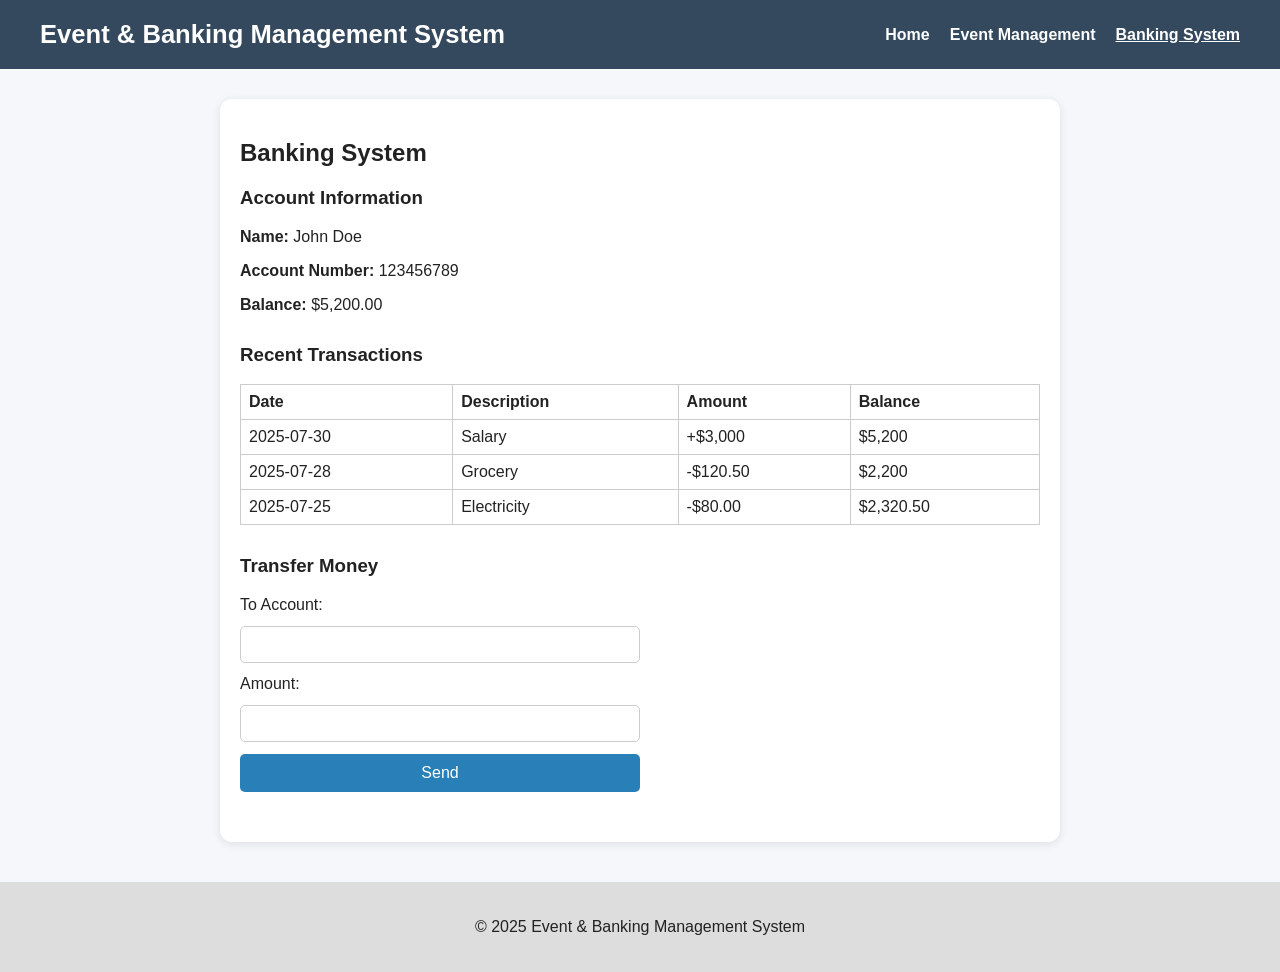
==== banking.html @ f14a7b07 "Add files via upload" ====
<!DOCTYPE html>
<html lang="en">
<head>
  <meta charset="UTF-8">
  <title>Banking System</title>
  <link rel="stylesheet" href="style.css">
</head>
<body>
  <header>
    <h1>Event & Banking Management System</h1>
    <nav>
      <ul>
        <li><a href="index.html">Home</a></li>
        <li><a href="events.html">Event Management</a></li>
        <li><a href="banking.html" class="active">Banking System</a></li>
      </ul>
    </nav>
  </header>
  <main class="section-container">
    <h2>Banking System</h2>

    <div class="card">
      <h3>Account Information</h3>
      <p><strong>Name:</strong> John Doe</p>
      <p><strong>Account Number:</strong> 123456789</p>
      <p><strong>Balance:</strong> $5,200.00</p>
    </div>

    <div class="card">
      <h3>Recent Transactions</h3>
      <table>
        <tr><th>Date</th><th>Description</th><th>Amount</th><th>Balance</th></tr>
        <tr><td>2025-07-30</td><td>Salary</td><td>+$3,000</td><td>$5,200</td></tr>
        <tr><td>2025-07-28</td><td>Grocery</td><td>-$120.50</td><td>$2,200</td></tr>
        <tr><td>2025-07-25</td><td>Electricity</td><td>-$80.00</td><td>$2,320.50</td></tr>
      </table>
    </div>

    <div class="card">
      <h3>Transfer Money</h3>
      <form>
        <label>To Account:</label>
        <input type="text" required>
        <label>Amount:</label>
        <input type="number" min="1" required>
        <button type="submit">Send</button>
      </form>
    </div>
  </main>
  <footer>
    <p>© 2025 Event & Banking Management System</p>
  </footer>
</body>
</html>
---- style.css ----
body {
  font-family: 'Segoe UI', sans-serif;
  margin: 0;
  background-color: #f5f7fa;
  color: #222;
}
header {
  background-color: #34495e;
  color: white;
  padding: 20px 40px;
  display: flex;
  justify-content: space-between;
  flex-wrap: wrap;
  align-items: center;
}
header h1 {
  font-size: 1.6rem;
  margin: 0;
}
nav ul {
  display: flex;
  gap: 20px;
  list-style: none;
  margin: 0;
}
nav a {
  color: white;
  text-decoration: none;
  font-weight: bold;
}
nav a.active, nav a:hover {
  text-decoration: underline;
}
.section-container {
  width: 800px;
  margin: 30px auto;
  padding: 20px;
  background: white;
  border-radius: 12px;
  box-shadow: 0 2px 10px rgba(0,0,0,0.1);
}
form {
  display: flex;
  flex-direction: column;
  gap: 12px;
  max-width: 400px;
}
input, textarea {
  padding: 10px;
  border-radius: 5px;
  border: 1px solid #ccc;
}
button {
  background-color: #2980b9;
  color: white;
  padding: 10px;
  border: none;
  font-size: 1rem;
  border-radius: 5px;
  cursor: pointer;
}
button:hover {
  background-color: #1c5980;
}
table {
  width: 100%;
  border-collapse: collapse;
  margin-top: 10px;
}
th, td {
  border: 1px solid #ccc;
  padding: 8px;
  text-align: left;
}
.card {
  margin-bottom: 30px;
}
footer {
  text-align: center;
  background-color: #ddd;
  padding: 20px;
  font-size: 1rem;
  margin-top: 40px;
  max-width:800;
  bottom:0;
}
.b{
  background-image: url("https://online.jwu.edu/wp-content/uploads/2023/06/produce20concert-min.jpg");
  
  
  background-repeat: no-repeat;
  background-size: cover;

}
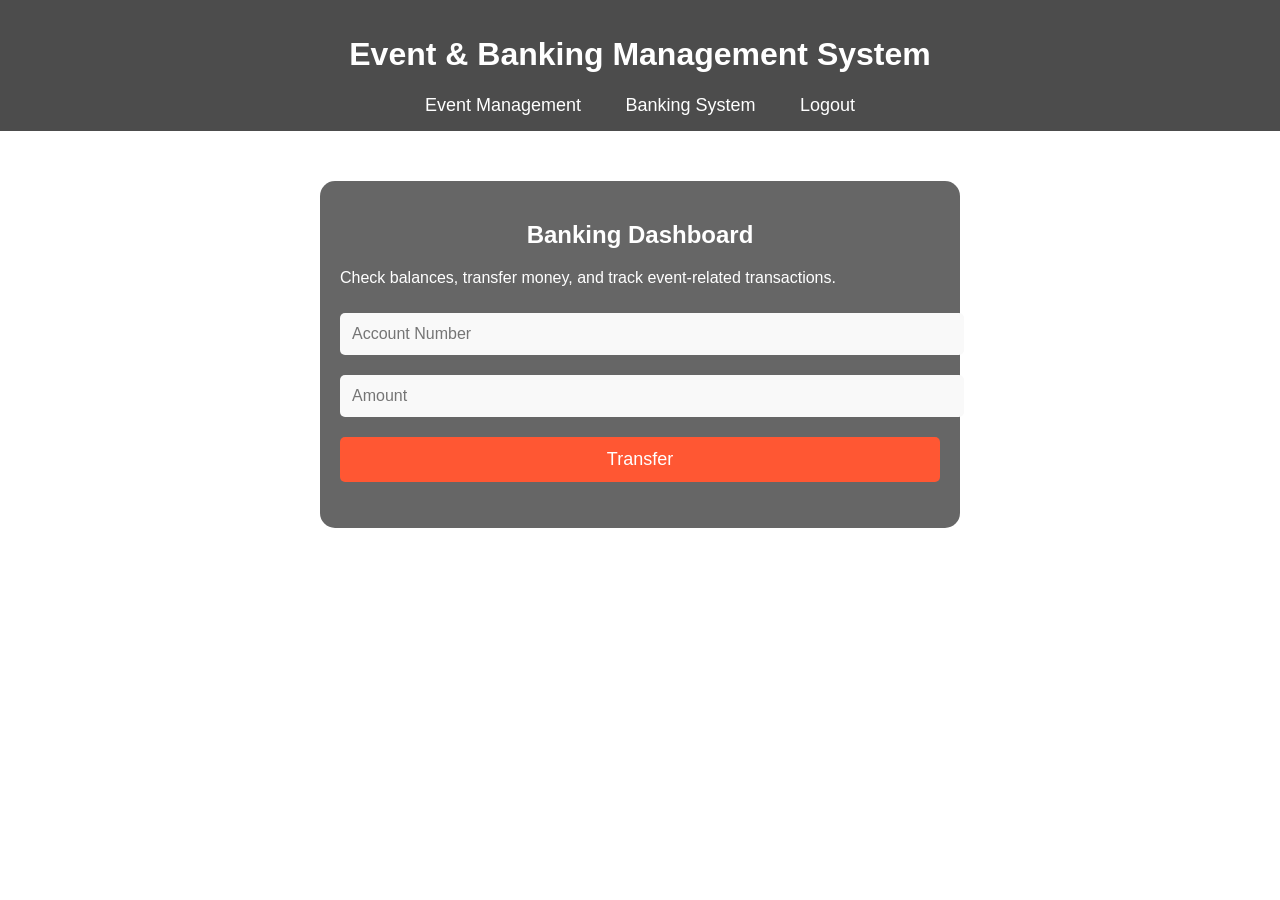
==== commit 4004a09c: "Add files via upload" ====
--- a/banking.html
+++ b/banking.html
@@ -1,54 +1,33 @@
 <!DOCTYPE html>
-<html lang="en">
+<html>
 <head>
-  <meta charset="UTF-8">
-  <title>Banking System</title>
-  <link rel="stylesheet" href="style.css">
+    <title>Banking System</title>
+    <link rel="stylesheet" href="style.css">
+    <style>
+        body { 
+            background-image: url('https://images.unsplash.com/photo-1556745753-b2904692b3cd'); 
+            background-size: cover;
+            background-position: center;
+        }
+    </style>
 </head>
 <body>
-  <header>
+<div class="navbar">
     <h1>Event & Banking Management System</h1>
-    <nav>
-      <ul>
-        <li><a href="index.html">Home</a></li>
-        <li><a href="events.html">Event Management</a></li>
-        <li><a href="banking.html" class="active">Banking System</a></li>
-      </ul>
-    </nav>
-  </header>
-  <main class="section-container">
-    <h2>Banking System</h2>
-
-    <div class="card">
-      <h3>Account Information</h3>
-      <p><strong>Name:</strong> John Doe</p>
-      <p><strong>Account Number:</strong> 123456789</p>
-      <p><strong>Balance:</strong> $5,200.00</p>
-    </div>
-
-    <div class="card">
-      <h3>Recent Transactions</h3>
-      <table>
-        <tr><th>Date</th><th>Description</th><th>Amount</th><th>Balance</th></tr>
-        <tr><td>2025-07-30</td><td>Salary</td><td>+$3,000</td><td>$5,200</td></tr>
-        <tr><td>2025-07-28</td><td>Grocery</td><td>-$120.50</td><td>$2,200</td></tr>
-        <tr><td>2025-07-25</td><td>Electricity</td><td>-$80.00</td><td>$2,320.50</td></tr>
-      </table>
-    </div>
-
-    <div class="card">
-      <h3>Transfer Money</h3>
-      <form>
-        <label>To Account:</label>
-        <input type="text" required>
-        <label>Amount:</label>
-        <input type="number" min="1" required>
-        <button type="submit">Send</button>
-      </form>
-    </div>
-  </main>
-  <footer>
-    <p>© 2025 Event & Banking Management System</p>
-  </footer>
+    <a href="event.html">Event Management</a>
+    <a href="banking.html">Banking System</a>
+    <a href="login.html">Logout</a>
+</div>
+<div class="container">
+    <h2>Banking Dashboard</h2>
+    <p>Check balances, transfer money, and track event-related transactions.</p>
+    <form id="bankForm">
+        <input type="text" id="account" placeholder="Account Number" required>
+        <input type="number" id="amount" placeholder="Amount" min="1" step="0.01" required>
+        <button type="submit">Transfer</button>
+    </form>
+    <p id="bankMessage"></p>
+</div>
+<script src="script.js"></script>
 </body>
 </html>
--- a/style.css
+++ b/style.css
@@ -1,94 +1,144 @@
 body {
-  font-family: 'Segoe UI', sans-serif;
-  margin: 0;
-  background-color: #f5f7fa;
-  color: #222;
+    margin: 0;
+    font-family: Arial, sans-serif;
+    color: white;
+    background-size: cover;
+    background-position: center;
+    min-height: 100vh;
 }
-header {
-  background-color: #34495e;
-  color: white;
-  padding: 20px 40px;
-  display: flex;
-  justify-content: space-between;
-  flex-wrap: wrap;
-  align-items: center;
+
+/* Common container */
+.container {
+    background: rgba(0, 0, 0, 0.6);
+    max-width: 600px;
+    margin: 50px auto;
+    padding: 20px;
+    border-radius: 15px;
 }
-header h1 {
-  font-size: 1.6rem;
-  margin: 0;
+
+/* Headings */
+h1, h2 {
+    text-align: center;
 }
-nav ul {
-  display: flex;
-  gap: 20px;
-  list-style: none;
-  margin: 0;
-}
-nav a {
-  color: white;
-  text-decoration: none;
-  font-weight: bold;
-}
-nav a.active, nav a:hover {
-  text-decoration: underline;
-}
-.section-container {
-  width: 800px;
-  margin: 30px auto;
-  padding: 20px;
-  background: white;
-  border-radius: 12px;
-  box-shadow: 0 2px 10px rgba(0,0,0,0.1);
-}
-form {
-  display: flex;
-  flex-direction: column;
-  gap: 12px;
-  max-width: 400px;
+
+/* Form elements */
+input, textarea, button {
+    width: 100%;
+    padding: 12px;
+    margin: 10px 0;
+    font-size: 16px;
+    border: none;
+    border-radius: 5px;
 }
 input, textarea {
-  padding: 10px;
-  border-radius: 5px;
-  border: 1px solid #ccc;
+    background: #f9f9f9;
+    color: black;
 }
 button {
-  background-color: #2980b9;
-  color: white;
-  padding: 10px;
-  border: none;
-  font-size: 1rem;
-  border-radius: 5px;
-  cursor: pointer;
+    background: #ff5733;
+    color: white;
+    font-size: 18px;
+    cursor: pointer;
 }
 button:hover {
-  background-color: #1c5980;
+    background: #ff2e00;
 }
-table {
-  width: 100%;
-  border-collapse: collapse;
-  margin-top: 10px;
+
+/* Navbar */
+.navbar {
+    background: rgba(0, 0, 0, 0.7);
+    padding: 15px;
+    text-align: center;
 }
-th, td {
-  border: 1px solid #ccc;
-  padding: 8px;
-  text-align: left;
+.navbar a {
+    color: white;
+    text-decoration: none;
+    margin: 0 20px;
+    font-size: 18px;
 }
-.card {
-  margin-bottom: 30px;
+
+/* Event list */
+ul {
+    list-style: none;
+    padding: 0;
 }
-footer {
-  text-align: center;
-  background-color: #ddd;
-  padding: 20px;
-  font-size: 1rem;
-  margin-top: 40px;
-  max-width:800;
-  bottom:0;
+li {
+    background: rgba(255,255,255,0.2);
+    margin: 5px 0;
+    padding: 10px;
+    border-radius: 5px;
 }
-.b{
-  background-image: url("https://online.jwu.edu/wp-content/uploads/2023/06/produce20concert-min.jpg");
-  
-  
-  background-repeat: no-repeat;
-  background-size: cover;
 
-}+/* Success and error messages */
+.success {
+    color: lightgreen;
+    font-weight: bold;
+}
+.error {
+    color: red;
+    font-weight: bold;
+}
+
+/* ===== Login Page Specific ===== */
+body.login-page {
+    background: linear-gradient(135deg, #ff6b6b, #ffcc70);
+    display: flex;
+    flex-direction: column;
+    align-items: center;
+    justify-content: center;
+}
+
+/* Title bar for login page */
+.title-bar {
+    position: absolute;
+    top: 0;
+    width: 100%;
+    background: rgba(0, 0, 0, 0.8);
+    color: white;
+    padding: 15px;
+    text-align: center;
+    font-size: 22px;
+    font-weight: bold;
+}
+
+/* Login form card */
+.login-card {
+    background: white;
+    padding: 25px;
+    border-radius: 12px;
+    box-shadow: 0 5px 20px rgba(0,0,0,0.2);
+    max-width: 350px;
+    width: 100%;
+    text-align: center;
+}
+.login-card h2 {
+    margin-bottom: 20px;
+    color: #333;
+}
+.login-card input {
+    width: 100%;
+    padding: 12px;
+    margin: 10px 0;
+    border: 1px solid #ccc;
+    border-radius: 8px;
+    font-size: 15px;
+}
+.login-card button {
+    width: 100%;
+    padding: 12px;
+    background: linear-gradient(90deg, #ff6b6b, #ffcc70);
+    border: none;
+    color: white;
+    font-size: 16px;
+    font-weight: bold;
+    cursor: pointer;
+    border-radius: 8px;
+}
+.login-card button:hover {
+    background: linear-gradient(90deg, #ff3b3b, #ffb347);
+}
+#loginMessage {
+    font-weight: bold;
+    color: red;
+    margin-top: 10px;
+}
